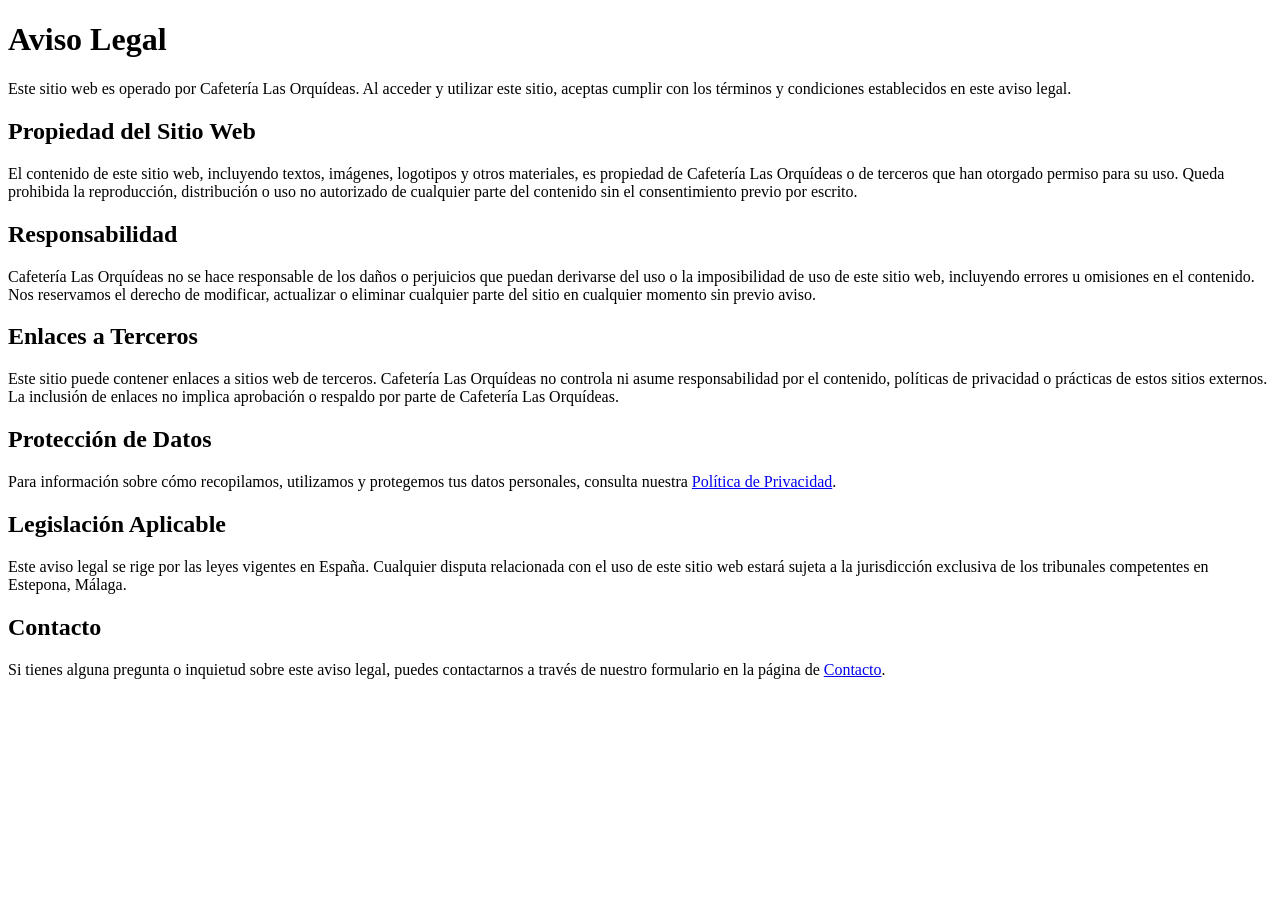
==== aviso-legal.html @ 7ffd544e "Cambio 1" ====
<!DOCTYPE html>
<html lang="es">
<head>
    <meta charset="UTF-8">
    <meta name="viewport" content="width=device-width, initial-scale=1.0">
    <title>Cafetería Las Orquídeas</title>
</head>
<body>  
</body>
</html>
    <header>
        <h1>Aviso Legal</h1>
    </header>
    <main>
        <p>Este sitio web es operado por Cafetería Las Orquídeas. Al acceder y utilizar este sitio, aceptas cumplir con los términos y condiciones establecidos en este aviso legal.</p>
        <h2>Propiedad del Sitio Web</h2>
        <p>El contenido de este sitio web, incluyendo textos, imágenes, logotipos y otros materiales, es propiedad de Cafetería Las Orquídeas o de terceros que han otorgado permiso para su uso. Queda prohibida la reproducción, distribución o uso no autorizado de cualquier parte del contenido sin el consentimiento previo por escrito.</p>
        <h2>Responsabilidad</h2>
        <p>Cafetería Las Orquídeas no se hace responsable de los daños o perjuicios que puedan derivarse del uso o la imposibilidad de uso de este sitio web, incluyendo errores u omisiones en el contenido. Nos reservamos el derecho de modificar, actualizar o eliminar cualquier parte del sitio en cualquier momento sin previo aviso.</p>
        <h2>Enlaces a Terceros</h2>
        <p>Este sitio puede contener enlaces a sitios web de terceros. Cafetería Las Orquídeas no controla ni asume responsabilidad por el contenido, políticas de privacidad o prácticas de estos sitios externos. La inclusión de enlaces no implica aprobación o respaldo por parte de Cafetería Las Orquídeas.</p>
        <h2>Protección de Datos</h2>
        <p>Para información sobre cómo recopilamos, utilizamos y protegemos tus datos personales, consulta nuestra <a href="politica-privacidad.html">Política de Privacidad</a>.</p>
        <h2>Legislación Aplicable</h2>
        <p>Este aviso legal se rige por las leyes vigentes en España. Cualquier disputa relacionada con el uso de este sitio web estará sujeta a la jurisdicción exclusiva de los tribunales competentes en Estepona, Málaga.</p>
        <h2>Contacto</h2>
        <p>Si tienes alguna pregunta o inquietud sobre este aviso legal, puedes contactarnos a través de nuestro formulario en la página de <a href="contacto.html">Contacto</a>.</p>
    </main>
</body>
</html>
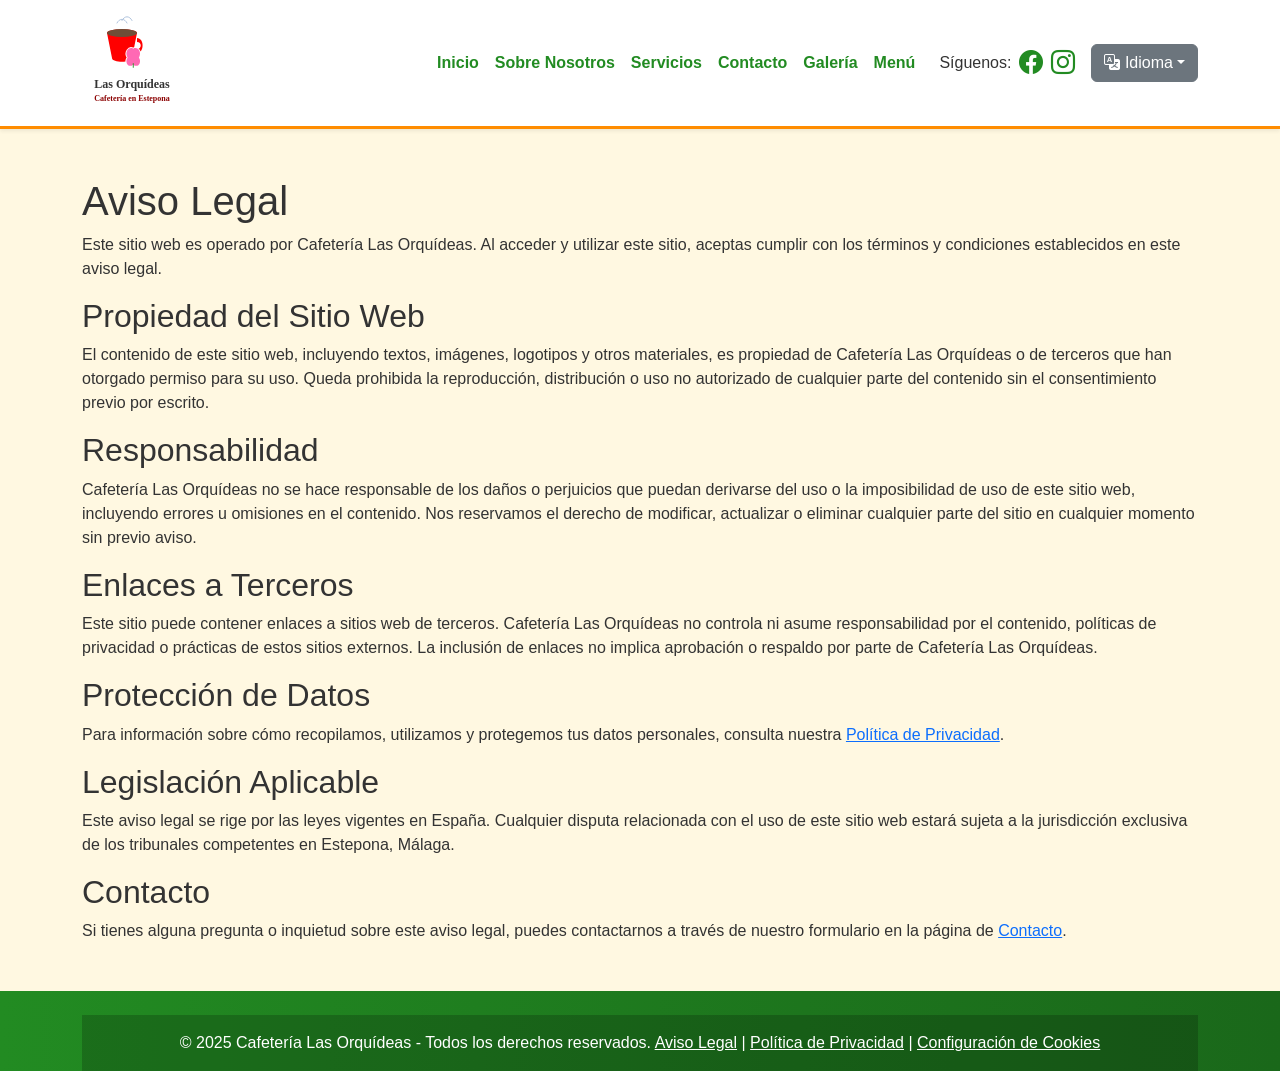
==== commit 8aea877f: "Cambio 8  boton lenguajes" ====
--- a/aviso-legal.html
+++ b/aviso-legal.html
@@ -3,28 +3,81 @@
 <head>
     <meta charset="UTF-8">
     <meta name="viewport" content="width=device-width, initial-scale=1.0">
-    <title>Cafetería Las Orquídeas</title>
+    <title>Aviso Legal - Cafetería Las Orquídeas</title>
+    <link href="https://cdn.jsdelivr.net/npm/bootstrap@5.3.3/dist/css/bootstrap.min.css" rel="stylesheet">
+    <link rel="stylesheet" href="https://cdn.jsdelivr.net/npm/bootstrap-icons@1.11.3/font/bootstrap-icons.min.css">
+    <link rel="stylesheet" href="css/style.css">
 </head>
-<body>  
-</body>
-</html>
-    <header>
-        <h1>Aviso Legal</h1>
+<body>
+    <!-- Header y Menú de Navegación -->
+    <header class="sticky-top">
+        <nav class="navbar navbar-expand-lg navbar-light bg-light shadow-sm">
+            <div class="container">
+                <a class="navbar-brand" href="index.html">
+                    <img src="imagenes/logo.svg" alt="Logo Cafetería Las Orquídeas" width="100">
+                </a>
+                <button class="navbar-toggler" type="button" data-bs-toggle="collapse" data-bs-target="#navbarNav" aria-controls="navbarNav" aria-expanded="false" aria-label="Toggle navigation">
+                    <span class="navbar-toggler-icon"></span>
+                </button>
+                <div class="collapse navbar-collapse" id="navbarNav">
+                    <ul class="navbar-nav ms-auto">
+                        <li class="nav-item"><a class="nav-link" href="index.html" data-i18n="nav_home">Inicio</a></li>
+                        <li class="nav-item"><a class="nav-link" href="sobre-nosotros.html" data-i18n="nav_about">Sobre Nosotros</a></li>
+                        <li class="nav-item"><a class="nav-link" href="servicios.html" data-i18n="nav_services">Servicios</a></li>
+                        <li class="nav-item"><a class="nav-link" href="contacto.html" data-i18n="nav_contact">Contacto</a></li>
+                        <li class="nav-item"><a class="nav-link" href="galeria.html" data-i18n="nav_gallery">Galería</a></li>
+                        <li class="nav-item"><a class="nav-link" href="menu.html" data-i18n="nav_menu">Menú</a></li>
+                    </ul>
+                    <div class="d-flex align-items-center ms-lg-3 mt-2 mt-lg-0">
+                        <span class="me-2" data-i18n="follow_us">Síguenos:</span>
+                        <a href="https://www.facebook.com/share/1Si8FLVas2/" target="_blank" class="nav-link me-2"><i class="bi bi-facebook fs-4"></i></a>
+                        <a href="#" class="nav-link"><i class="bi bi-instagram fs-4"></i></a>
+                    </div>
+                    <!-- Selector de idioma -->
+                    <div class="dropdown ms-lg-3 mt-2 mt-lg-0">
+                        <button class="btn btn-secondary dropdown-toggle" type="button" id="language-switcher" data-bs-toggle="dropdown" aria-expanded="false" data-i18n="language_button">
+                            <i class="bi bi-translate"></i> Idioma
+                        </button>
+                        <ul class="dropdown-menu" aria-labelledby="language-switcher">
+                            <li><a class="dropdown-item" href="#" data-lang="es">Español</a></li>
+                            <li><a class="dropdown-item" href="#" data-lang="en">English</a></li>
+                        </ul>
+                    </div>
+                </div>
+            </div>
+        </nav>
     </header>
-    <main>
-        <p>Este sitio web es operado por Cafetería Las Orquídeas. Al acceder y utilizar este sitio, aceptas cumplir con los términos y condiciones establecidos en este aviso legal.</p>
-        <h2>Propiedad del Sitio Web</h2>
-        <p>El contenido de este sitio web, incluyendo textos, imágenes, logotipos y otros materiales, es propiedad de Cafetería Las Orquídeas o de terceros que han otorgado permiso para su uso. Queda prohibida la reproducción, distribución o uso no autorizado de cualquier parte del contenido sin el consentimiento previo por escrito.</p>
-        <h2>Responsabilidad</h2>
-        <p>Cafetería Las Orquídeas no se hace responsable de los daños o perjuicios que puedan derivarse del uso o la imposibilidad de uso de este sitio web, incluyendo errores u omisiones en el contenido. Nos reservamos el derecho de modificar, actualizar o eliminar cualquier parte del sitio en cualquier momento sin previo aviso.</p>
-        <h2>Enlaces a Terceros</h2>
-        <p>Este sitio puede contener enlaces a sitios web de terceros. Cafetería Las Orquídeas no controla ni asume responsabilidad por el contenido, políticas de privacidad o prácticas de estos sitios externos. La inclusión de enlaces no implica aprobación o respaldo por parte de Cafetería Las Orquídeas.</p>
-        <h2>Protección de Datos</h2>
-        <p>Para información sobre cómo recopilamos, utilizamos y protegemos tus datos personales, consulta nuestra <a href="politica-privacidad.html">Política de Privacidad</a>.</p>
-        <h2>Legislación Aplicable</h2>
-        <p>Este aviso legal se rige por las leyes vigentes en España. Cualquier disputa relacionada con el uso de este sitio web estará sujeta a la jurisdicción exclusiva de los tribunales competentes en Estepona, Málaga.</p>
-        <h2>Contacto</h2>
-        <p>Si tienes alguna pregunta o inquietud sobre este aviso legal, puedes contactarnos a través de nuestro formulario en la página de <a href="contacto.html">Contacto</a>.</p>
+
+    <main class="container my-5">
+        <h1 data-i18n="legal_notice_title">Aviso Legal</h1>
+        <p data-i18n="legal_notice_p1">Este sitio web es operado por Cafetería Las Orquídeas. Al acceder y utilizar este sitio, aceptas cumplir con los términos y condiciones establecidos en este aviso legal.</p>
+        <h2 data-i18n="legal_notice_h2_property">Propiedad del Sitio Web</h2>
+        <p data-i18n="legal_notice_p2_property">El contenido de este sitio web, incluyendo textos, imágenes, logotipos y otros materiales, es propiedad de Cafetería Las Orquídeas o de terceros que han otorgado permiso para su uso. Queda prohibida la reproducción, distribución o uso no autorizado de cualquier parte del contenido sin el consentimiento previo por escrito.</p>
+        <h2 data-i18n="legal_notice_h2_liability">Responsabilidad</h2>
+        <p data-i18n="legal_notice_p3_liability">Cafetería Las Orquídeas no se hace responsable de los daños o perjuicios que puedan derivarse del uso o la imposibilidad de uso de este sitio web, incluyendo errores u omisiones en el contenido. Nos reservamos el derecho de modificar, actualizar o eliminar cualquier parte del sitio en cualquier momento sin previo aviso.</p>
+        <h2 data-i18n="legal_notice_h2_links">Enlaces a Terceros</h2>
+        <p data-i18n="legal_notice_p4_links">Este sitio puede contener enlaces a sitios web de terceros. Cafetería Las Orquídeas no controla ni asume responsabilidad por el contenido, políticas de privacidad o prácticas de estos sitios externos. La inclusión de enlaces no implica aprobación o respaldo por parte de Cafetería Las Orquídeas.</p>
+        <h2 data-i18n="legal_notice_h2_data">Protección de Datos</h2>
+        <p data-i18n="legal_notice_p5_data">Para información sobre cómo recopilamos, utilizamos y protegemos tus datos personales, consulta nuestra <a href="politica-privacidad.html">Política de Privacidad</a>.</p>
+        <h2 data-i18n="legal_notice_h2_law">Legislación Aplicable</h2>
+        <p data-i18n="legal_notice_p6_law">Este aviso legal se rige por las leyes vigentes en España. Cualquier disputa relacionada con el uso de este sitio web estará sujeta a la jurisdicción exclusiva de los tribunales competentes en Estepona, Málaga.</p>
+        <h2 data-i18n="legal_notice_h2_contact">Contacto</h2>
+        <p data-i18n="legal_notice_p7_contact">Si tienes alguna pregunta o inquietud sobre este aviso legal, puedes contactarnos a través de nuestro formulario en la página de <a href="contacto.html">Contacto</a>.</p>
     </main>
+
+    <!-- Footer -->
+    <footer class="bg-dark text-white pt-4">
+        <div class="container text-center text-md-start">
+            <div class="text-center p-3" style="background-color: rgba(0, 0, 0, 0.2);">
+                <span data-i18n="footer_copyright">© 2025 Cafetería Las Orquídeas - Todos los derechos reservados.</span>
+                <a class="text-white" href="aviso-legal.html" data-i18n="footer_legal">Aviso Legal</a> |
+                <a class="text-white" href="politica-privacidad.html" data-i18n="footer_privacy">Política de Privacidad</a> |
+                <a class="text-white" href="configurar-cookies.html" id="cookie-settings" data-i18n="footer_cookies_settings">Configuración de Cookies</a>
+            </div>
+        </div>
+    </footer>
+
+    <script src="https://cdn.jsdelivr.net/npm/bootstrap@5.3.3/dist/js/bootstrap.bundle.min.js"></script>
+    <script src="js/main.js"></script>
 </body>
 </html>
--- a/css/style.css
+++ b/css/style.css
@@ -0,0 +1,218 @@
+:root {
+    --primary-color: #FF8C00; /* Naranja oscuro */
+    --secondary-color: #FFD700; /* Amarillo dorado */
+    --accent-color: #FF1493; /* Fucsia */
+    --text-color: #333;
+    --bg-color: #FFF8E1; /* Crema claro */
+    --forest-green: #228B22;
+}
+
+body {
+    font-family: 'Segoe UI', Tahoma, Geneva, Verdana, sans-serif;
+    color: var(--text-color);
+    background-color: var(--bg-color);
+}
+
+.navbar {
+    background-color: #ffffff !important;
+    border-bottom: 3px solid var(--primary-color);
+}
+
+.navbar-brand img {
+    transition: transform 0.3s ease;
+}
+
+.navbar-brand img:hover {
+    transform: scale(1.1);
+}
+
+.nav-link {
+    color: var(--forest-green) !important;
+    font-weight: bold;
+    position: relative;
+    transition: color 0.3s;
+}
+
+.nav-link:hover, .nav-link.active {
+    color: var(--primary-color) !important;
+}
+
+.nav-link::after {
+    content: '';
+    position: absolute;
+    width: 0;
+    height: 2px;
+    bottom: -5px;
+    left: 50%;
+    transform: translateX(-50%);
+    background-color: var(--accent-color);
+    transition: width 0.3s;
+}
+
+.nav-link:hover::after, .nav-link.active::after {
+    width: 100%;
+}
+
+.carousel-item img {
+    height: 60vh;
+    object-fit: cover;
+    filter: brightness(0.7);
+}
+
+.carousel-caption {
+    background: rgba(0, 0, 0, 0.5);
+    border-radius: 10px;
+    padding: 20px;
+}
+/* Ajustes para que el texto del carrusel se vea bien en móviles */
+@media (max-width: 767px) {
+    .carousel-caption {
+        padding: 10px;
+        bottom: 10px; /* Sube un poco el texto para que no quede tan abajo */
+    }
+    .carousel-caption h5 {
+        font-size: 1.1rem; /* Reduce el tamaño del título */
+    }
+}
+
+.btn-primary {
+    background-color: var(--primary-color);
+    border-color: var(--primary-color);
+    transition: background-color 0.3s, transform 0.3s;
+}
+
+.btn-primary:hover {
+    background-color: var(--accent-color);
+    border-color: var(--accent-color);
+    transform: translateY(-2px);
+}
+
+.btn-outline-warning {
+    color: var(--secondary-color);
+    border-color: var(--secondary-color);
+}
+
+.btn-outline-warning:hover {
+    color: #fff;
+    background-color: var(--secondary-color);
+}
+
+/* Botón de color fucsia (accent) */
+.btn-accent {
+    background-color: var(--accent-color);
+    border-color: var(--accent-color);
+    color: white;
+    transition: background-color 0.3s, transform 0.3s;
+}
+
+.btn-accent:hover {
+    background-color: #d11281; /* Un fucsia un poco más oscuro */
+    border-color: #d11281;
+    transform: translateY(-2px);
+}
+
+footer {
+    background: linear-gradient(to right, var(--forest-green), #1a681a);
+}
+
+footer .text-white {
+    transition: color 0.3s;
+}
+
+footer .text-white:hover {
+    color: var(--secondary-color) !important;
+}
+
+/* Estilos para el banner de cookies */
+#cookie-banner {
+  position: fixed;
+  bottom: 0;
+  left: 0;
+  width: 100%;
+  background-color: var(--forest-green);
+  color: white;
+  border-top: 2px solid var(--secondary-color);
+  text-align: center;
+  padding: 15px;
+  z-index: 1050;
+  font-size: 14px;
+  display: none; /* oculto por defecto hasta que main.js lo muestre */
+}
+
+.cookie-text a {
+  margin-left: 5px;
+}
+
+#cookie-banner a {
+  color: var(--secondary-color);
+  text-decoration: underline;
+}
+
+.cookie-buttons {
+  margin-top: 10px;
+}
+
+.cookie-btn {
+  background-color: var(--primary-color);
+  color: white;
+  border: none;
+  padding: 8px 20px;
+  margin: 0 5px;
+  cursor: pointer;
+  border-radius: 5px;
+  transition: background-color 0.3s;
+}
+
+.cookie-btn:hover {
+  background-color: #FF4500;
+}
+
+
+/* Estilos para la página Sobre Nosotros */
+.team-img {
+    border-radius: 50%;
+    border: 5px solid var(--secondary-color);
+    box-shadow: 0 4px 8px rgba(0,0,0,0.2);
+}
+
+/* Estilos para la página de Servicios */
+.service-card {
+    border: none;
+    border-radius: 15px;
+    overflow: hidden;
+    box-shadow: 0 10px 20px rgba(0,0,0,0.1);
+    transition: transform 0.3s;
+}
+
+.service-card:hover {
+    transform: translateY(-10px);
+}
+
+.service-card .card-body {
+    background-color: white;
+}
+
+.service-card .card-title {
+    color: var(--primary-color);
+}
+
+/* Estilos para la página de Contacto */
+#map {
+    height: 400px;
+    border-radius: 15px;
+    border: 3px solid var(--primary-color);
+}
+
+/* Estilos para la página de Galería */
+.gallery-img {
+    width: 100%;
+    height: 250px;
+    object-fit: cover;
+    border-radius: 10px;
+    box-shadow: 0 4px 8px rgba(0,0,0,0.15);
+    transition: transform 0.3s ease, box-shadow 0.3s ease;
+}
+.gallery-img:hover {
+    transform: scale(1.05);
+    box-shadow: 0 8px 16px rgba(0,0,0,0.25);
+}
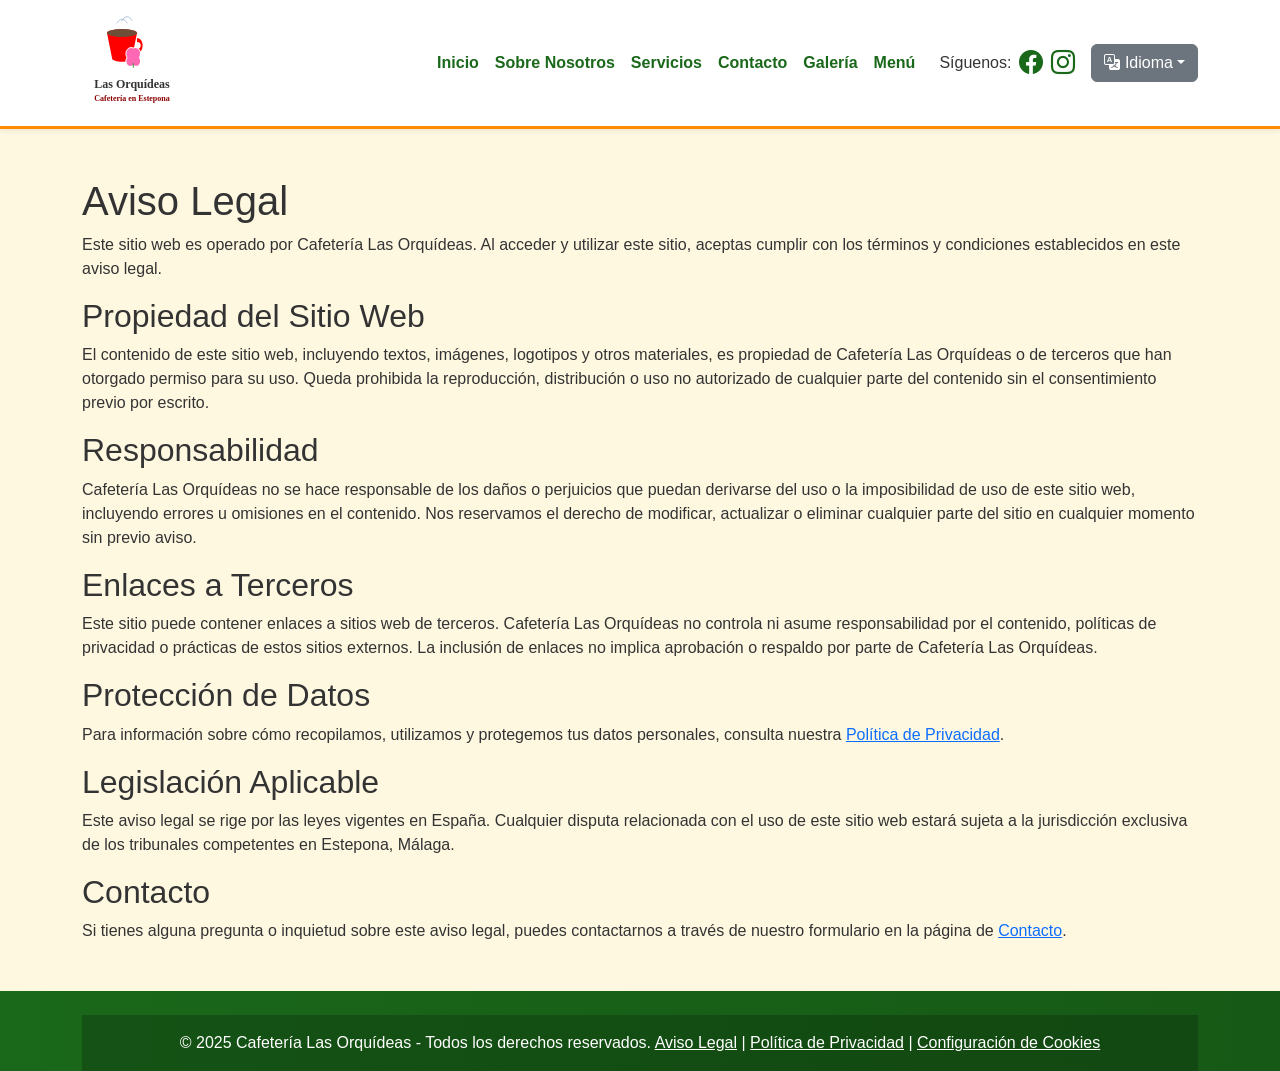
==== commit 922c276f: "Cambio 12 instagram" ====
--- a/aviso-legal.html
+++ b/aviso-legal.html
@@ -31,7 +31,7 @@
                     <div class="d-flex align-items-center ms-lg-3 mt-2 mt-lg-0">
                         <span class="me-2" data-i18n="follow_us">Síguenos:</span>
                         <a href="https://www.facebook.com/share/1Si8FLVas2/" target="_blank" class="nav-link me-2"><i class="bi bi-facebook fs-4"></i></a>
-                        <a href="#" class="nav-link"><i class="bi bi-instagram fs-4"></i></a>
+                        <a href="https://www.instagram.com/cafeterialasorquideas?igsh=MTlsajF0eG0wczdncg==" target="_blank" class="nav-link"><i class="bi bi-instagram fs-4"></i></a>
                     </div>
                     <!-- Selector de idioma -->
                     <div class="dropdown ms-lg-3 mt-2 mt-lg-0">
--- a/css/style.css
+++ b/css/style.css
@@ -1,10 +1,12 @@
 :root {
-    --primary-color: #FF8C00; /* Naranja oscuro */
-    --secondary-color: #FFD700; /* Amarillo dorado */
+    --primary-color: #FF8C00; /* Naranja original */
+    --primary-darker: #D97300; /* Naranja oscuro para contraste */
+    --secondary-color: #FFD700; /* Amarillo original */
+    --secondary-darker: #E0B800; /* Amarillo oscuro para contraste */
     --accent-color: #FF1493; /* Fucsia */
     --text-color: #333;
     --bg-color: #FFF8E1; /* Crema claro */
-    --forest-green: #228B22;
+    --dark-green: #1A681A; /* Verde oscuro para contraste */
 }
 
 body {
@@ -27,14 +29,15 @@
 }
 
 .nav-link {
-    color: var(--forest-green) !important;
+    color: var(--dark-green) !important;
     font-weight: bold;
     position: relative;
     transition: color 0.3s;
 }
 
-.nav-link:hover, .nav-link.active {
-    color: var(--primary-color) !important;
+.nav-link:hover, .nav-link.active, .nav-link:focus-visible {
+    color: var(--primary-darker) !important;
+    outline: none; /* Quitamos el outline por defecto para usar el nuestro */
 }
 
 .nav-link::after {
@@ -49,7 +52,7 @@
     transition: width 0.3s;
 }
 
-.nav-link:hover::after, .nav-link.active::after {
+.nav-link:hover::after, .nav-link.active::after, .nav-link:focus-visible::after {
     width: 100%;
 }
 
@@ -63,6 +66,8 @@
     background: rgba(0, 0, 0, 0.5);
     border-radius: 10px;
     padding: 20px;
+    /* Sombra para garantizar la legibilidad sobre cualquier imagen */
+    text-shadow: 1px 1px 3px rgba(0,0,0,0.7);
 }
 /* Ajustes para que el texto del carrusel se vea bien en móviles */
 @media (max-width: 767px) {
@@ -81,20 +86,22 @@
     transition: background-color 0.3s, transform 0.3s;
 }
 
-.btn-primary:hover {
+.btn-primary:hover, .btn-primary:focus-visible {
     background-color: var(--accent-color);
     border-color: var(--accent-color);
     transform: translateY(-2px);
+    outline: 2px solid var(--accent-color); /* Añadimos un outline visible */
 }
 
 .btn-outline-warning {
-    color: var(--secondary-color);
-    border-color: var(--secondary-color);
-}
-
-.btn-outline-warning:hover {
+    color: var(--secondary-darker);
+    border-color: var(--secondary-darker);
+}
+
+.btn-outline-warning:hover, .btn-outline-warning:focus-visible {
     color: #fff;
-    background-color: var(--secondary-color);
+    background-color: var(--secondary-darker);
+    outline: 2px solid var(--secondary-darker);
 }
 
 /* Botón de color fucsia (accent) */
@@ -105,22 +112,24 @@
     transition: background-color 0.3s, transform 0.3s;
 }
 
-.btn-accent:hover {
+.btn-accent:hover, .btn-accent:focus-visible {
     background-color: #d11281; /* Un fucsia un poco más oscuro */
     border-color: #d11281;
     transform: translateY(-2px);
+    outline: 2px solid #d11281;
 }
 
 footer {
-    background: linear-gradient(to right, var(--forest-green), #1a681a);
+    background: linear-gradient(to right, var(--dark-green), #165916);
 }
 
 footer .text-white {
     transition: color 0.3s;
 }
 
-footer .text-white:hover {
-    color: var(--secondary-color) !important;
+footer a.text-white:hover, footer a.text-white:focus-visible {
+    color: #ffffff !important; /* Mantenemos el blanco en hover para máxima legibilidad */
+    text-decoration: underline; /* Subrayado para indicar foco */
 }
 
 /* Estilos para el banner de cookies */
@@ -128,8 +137,8 @@
   position: fixed;
   bottom: 0;
   left: 0;
-  width: 100%;
-  background-color: var(--forest-green);
+  width: 100%;  
+  background-color: var(--dark-green);
   color: white;
   border-top: 2px solid var(--secondary-color);
   text-align: center;
@@ -144,7 +153,7 @@
 }
 
 #cookie-banner a {
-  color: var(--secondary-color);
+  color: var(--secondary-darker);
   text-decoration: underline;
 }
 
@@ -163,8 +172,15 @@
   transition: background-color 0.3s;
 }
 
-.cookie-btn:hover {
+.cookie-btn:hover, .cookie-btn:focus-visible {
   background-color: #FF4500;
+  outline: 2px solid white;
+  outline-offset: 2px;
+}
+
+/* Estilo de foco para el selector de idioma */
+.dropdown-toggle:focus-visible {
+    box-shadow: 0 0 0 0.25rem var(--primary-darker);
 }
 
 
@@ -193,7 +209,7 @@
 }
 
 .service-card .card-title {
-    color: var(--primary-color);
+    color: var(--primary-darker);
 }
 
 /* Estilos para la página de Contacto */
@@ -216,3 +232,10 @@
     transform: scale(1.05);
     box-shadow: 0 8px 16px rgba(0,0,0,0.25);
 }
+
+/* Aumenta el área táctil de los iconos de redes sociales */
+.social-icon {
+    display: inline-block;
+    padding: 0.5rem; /* 8px de padding alrededor del icono */
+    line-height: 1; /* Asegura que el padding no cree espacio extra vertical */
+}
